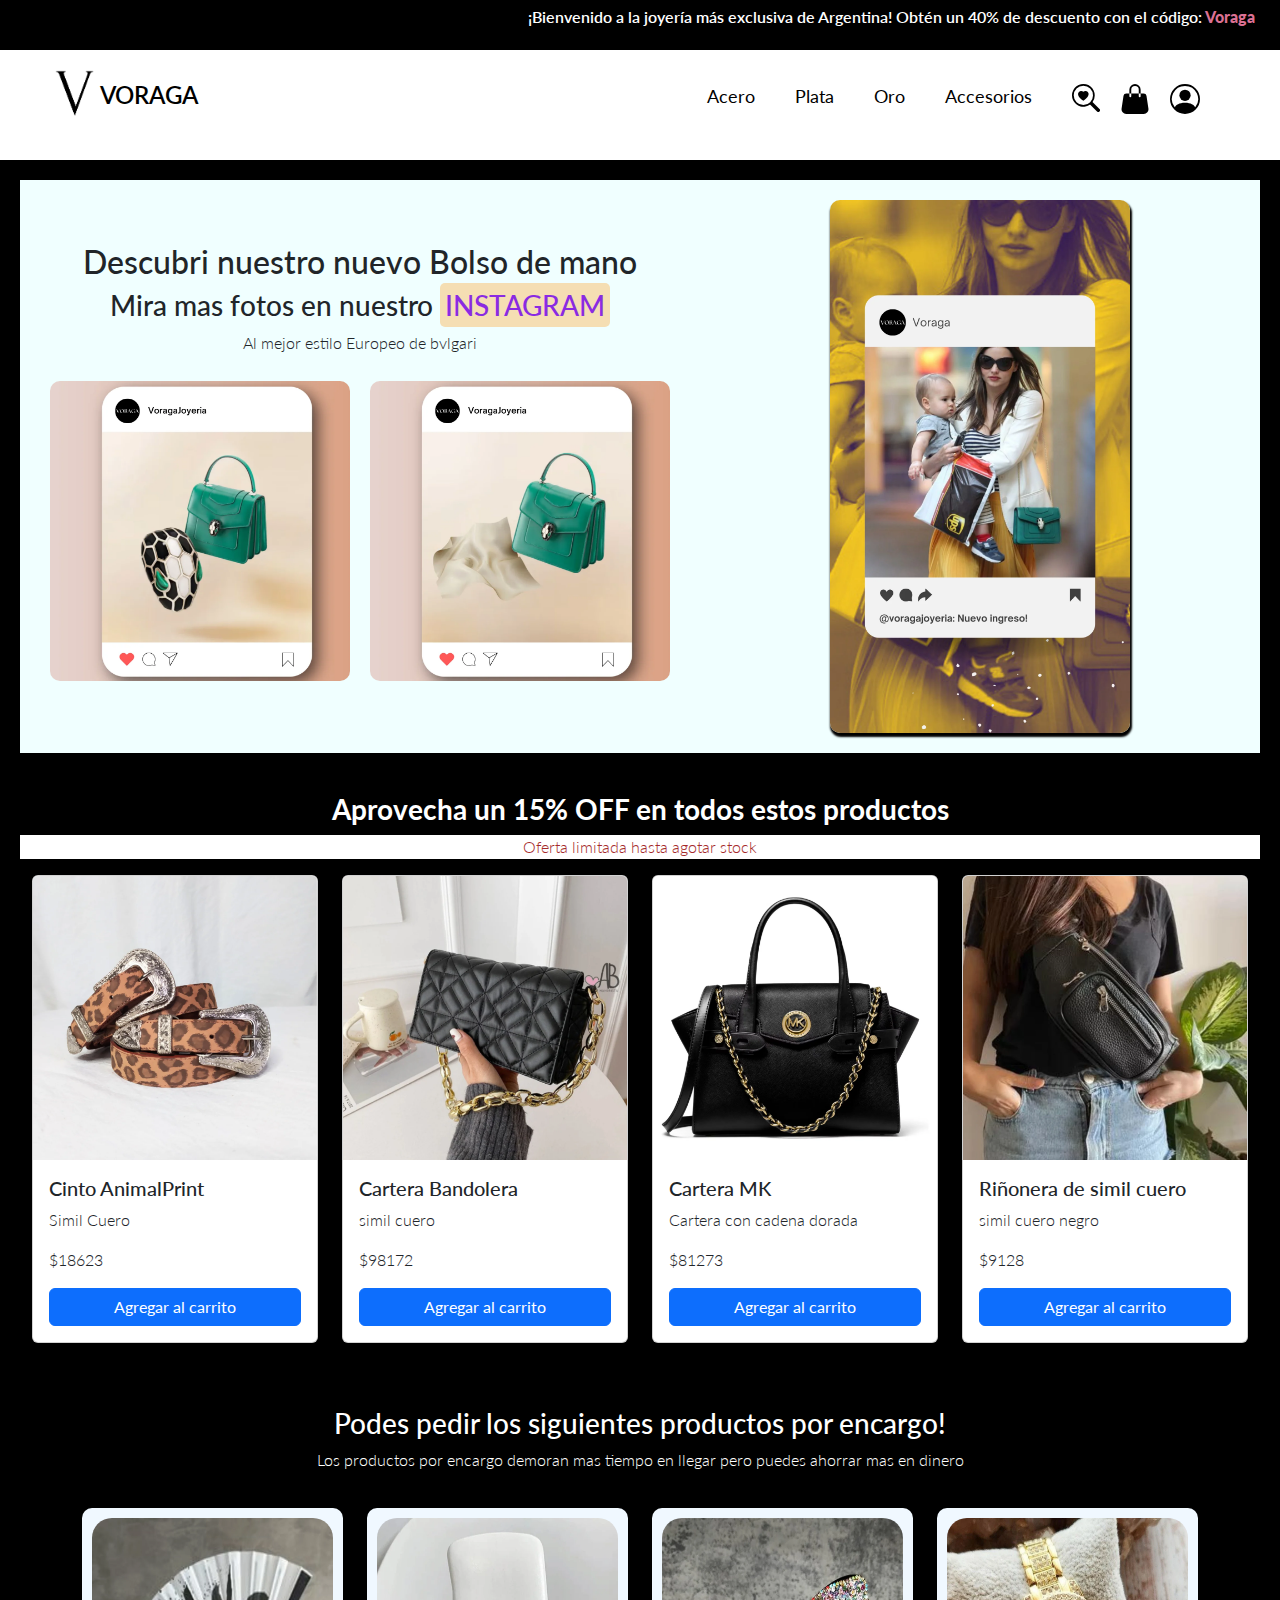
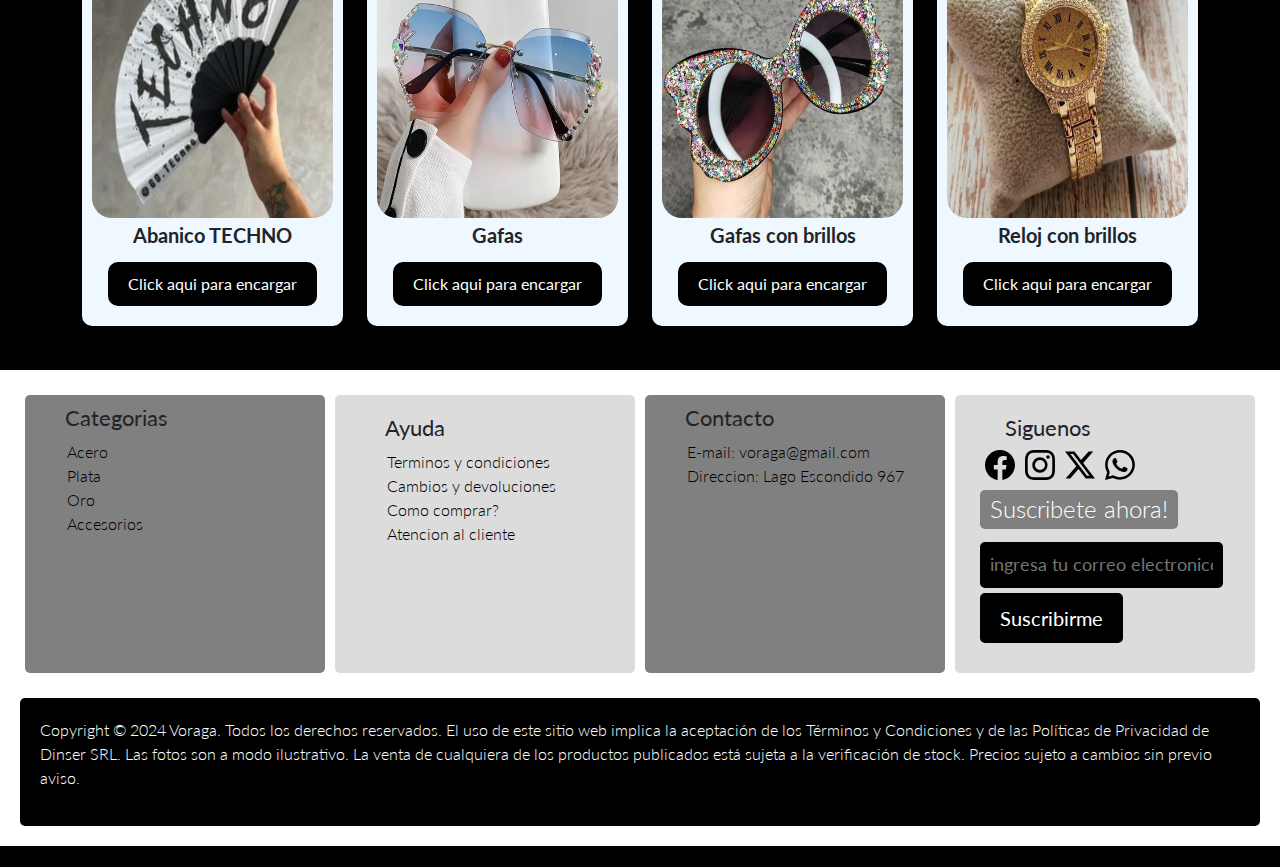
==== pages/accesorios.html @ b2266c33 "primer commit: añadir todos los archivos del proyecto" ====
<!DOCTYPE html>
<html lang="en">
<head>
    <meta charset="UTF-8">
    <meta name="viewport" content="width=device-width, initial-scale=1.0">
    <link rel="shortcut icon" href="../img/logo.webp" type="image/x-icon">
    <title>Voraga</title>
    <!-- CSS BOOTSTRAP -->
    <link href="https://cdn.jsdelivr.net/npm/bootstrap@5.3.3/dist/css/bootstrap.min.css" rel="stylesheet" integrity="sha384-QWTKZyjpPEjISv5WaRU9OFeRpok6YctnYmDr5pNlyT2bRjXh0JMhjY6hW+ALEwIH" crossorigin="anonymous">
    <!-- MI CSS -->
    <link rel="stylesheet" href="../css/styles.css">
</head>
<body class="grid__container">
    <nav class="navbar bg-body-tertiary fixed-top d-md-none">
        <div class="container-fluid">
          <a class="navbar-brand" href="#">Voraga Joyeria</a>
          <button class="navbar-toggler" type="button" data-bs-toggle="offcanvas" data-bs-target="#offcanvasNavbar" aria-controls="offcanvasNavbar" aria-label="Toggle navigation">
            <span class="navbar-toggler-icon"></span>
          </button>
          <div class="offcanvas offcanvas-end" tabindex="-1" id="offcanvasNavbar" aria-labelledby="offcanvasNavbarLabel">
            <div class="offcanvas-header">
              <h5 class="offcanvas-title" id="offcanvasNavbarLabel">Menú</h5>
              <button type="button" class="btn-close" data-bs-dismiss="offcanvas" aria-label="Close"></button>
            </div>
            <div class="offcanvas-body">
              <ul class="navbar-nav justify-content-end flex-grow-1 pe-3">
                <li class="nav-item">
                  <a class="nav-link active" aria-current="page" href="../index.html">Inicio</a>
                </li>
                <li class="nav-item">
                    <a class="nav-link active" aria-current="page" href="../pages/acero.html">Acero</a>
                  </li>
                  <li class="nav-item">
                    <a class="nav-link active" aria-current="page" href="../pages/plata.html">Plata</a>
                  </li>
                  <li class="nav-item">
                    <a class="nav-link active" aria-current="page" href="../pages/enchapadoenoro.html">Oro</a>
                  </li>
                  <li class="nav-item">
                    <a class="nav-link active" aria-current="page" href="../pages/accesorios.html">Accesorios</a>
                  </li>
              <form class="d-flex mt-3" role="search">
                <input class="form-control me-2" type="search" placeholder="Busqueda" aria-label="Search">
                <button class="btn btn-outline-success custom__color-buscar" type="submit">Buscar</button>
              </form>
            </div>
          </div>
        </div>
      </nav>
    <header class="header__grid">
        <section class="header__info">
            <p>¡Bienvenido a la joyería más exclusiva de Argentina! Obtén un 40% de descuento con el código:<span class="codigo__descuento"> Voraga</span></p>
        </section>
        <section class="container__navbar">
            <nav class="navbar__voraga navbar__contenedor">
                <a href="../index.html" class="navbar__logo">
                    <img src="../img/logo.webp" alt="Logo de la pagina">
                    <span>Voraga</span>
                </a>
                <div class="navbar__nav">
                    <ul class="navbar__list">
                        <li class="nav__link">
                            <a href="../pages/acero.html">Acero</a>
                        </li>
                        <li class="nav__link">
                            <a href="../pages/plata.html">Plata</a>
                        </li>
                        <li class="nav__link">
                            <a href="../pages/enchapadoenoro.html">Oro</a>
                        </li>
                        <li class="nav__link">
                            <a href="../pages/accesorios.html">Accesorios</a>
                        </li>
                    </ul>
                    <form action="" class="navbar__search">
                        <a href="#" class="search__icon">
                            <img src="../img/search-heart.svg" alt="lupa de busqueda">
                        </a>
                    </form>
                    <a href="#" class="iconos__nav">
                        <img src="../img/handbag-fill.svg" alt="icono de bolso">
                    </a>
                    <a href="#" class="iconos__nav">
                        <img src="../img/person-circle.svg" alt="icono de usuario">
                    </a>
                </div>
            </nav>
        </section>
    </header>
    <main class="main__accesorios">
        <section class="promo__accesorios">
            <div class="info_promo_accesorios">
                <h2>Descubri nuestro nuevo Bolso de mano</h2>
                <h3>Mira mas fotos en nuestro <a href="https://www.instagram.com/voragajoyeria/">INSTAGRAM</a></h3>
                <p>Al mejor estilo Europeo de bvlgari</p>
                <div class="publi__accesorios">
                    <a href="https://www.instagram.com/voragajoyeria/" target="_blank"><img src="../img/post-accesorios2.webp" alt=""></a>
                    <a href="https://www.instagram.com/voragajoyeria/" target="_blank"><img src="../img/post-accesorios3.webp" alt=""></a>
                </div>
            </div>
            <div class="post__accesorios">
                <a href="https://www.instagram.com/voragajoyeria/" target="_blank"><img src="../img/Post-accesorios1.webp" alt=""></a>
            </div>
        </section>
        <section class="accesorios__oferta">
            <div class="oferta__accesorios">
                <h3>Aprovecha un 15% OFF en todos estos productos</h3>
                <p>Oferta limitada hasta agotar stock</p>
            </div>
            <div class="container-fluid">
                <div class="row align-items-stretch">
                    <div class="col-12 col-sm-6 col-md-4 col-lg-3 mb-3">
                        <div class="card h-100">
                            <img src="../img/cinto-print-accesorios.webp" class="card-img-top" alt="cinto de animal print">
                            <div class="card-body d-flex flex-column justify-content-between">
                                <div>
                                    <h5 class="card-title">Cinto AnimalPrint</h5>
                                    <p class="card-text">Simil Cuero</p>
                                    <p class="card-text">$18623</p>
                                </div>
                                <a href="#" class="btn btn-primary mt-3">Agregar al carrito</a>
                            </div>
                        </div>
                    </div>
                    <div class="col-12 col-sm-6 col-md-4 col-lg-3 mb-3">
                        <div class="card h-100">
                            <img src="../img/cartera-accesorios.webp" class="card-img-top" alt="cartera de cuero negra">
                            <div class="card-body d-flex flex-column justify-content-between">
                                <div>
                                    <h5 class="card-title">Cartera Bandolera</h5>
                                    <p class="card-text">simil cuero</p>
                                    <p class="card-text">$98172</p>
                                </div>
                                <a href="#" class="btn btn-primary mt-3">Agregar al carrito</a>
                            </div>
                        </div>
                    </div>
                    <div class="col-12 col-sm-6 col-md-4 col-lg-3 mb-3">
                        <div class="card h-100">
                            <img src="../img/cartera-cadena-accesorios.webp" class="card-img-top" alt="cartera negra con cadena">
                            <div class="card-body d-flex flex-column justify-content-between">
                                <div>
                                    <h5 class="card-title">Cartera MK</h5>
                                    <p class="card-text">Cartera con cadena dorada</p>
                                    <p class="card-text">$81273</p>
                                </div>
                                <a href="#" class="btn btn-primary mt-3">Agregar al carrito</a>
                            </div>
                        </div>
                    </div>
                    <div class="col-12 col-sm-6 col-md-4 col-lg-3 mb-3">
                        <div class="card h-100">
                            <img src="../img/riñonera-accesorios.webp" class="card-img-top" alt="Riñoera negra">
                            <div class="card-body d-flex flex-column justify-content-between">
                                <div>
                                    <h5 class="card-title">Riñonera de simil cuero</h5>
                                    <p class="card-text">simil cuero negro</p>
                                    <p class="card-text">$9128</p>
                                </div>
                                <a href="#" class="btn btn-primary mt-3">Agregar al carrito</a>
                            </div>
                        </div>
                    </div>
                </div>
            </div>
        </section>
        <section class="encargo">
            <div class="info__encargo">
                <h3>Podes pedir los siguientes productos por encargo!</h3>
                <p>Los productos por encargo demoran mas tiempo en llegar pero puedes ahorrar mas en dinero</p>
            </div>
            <div class="container">
                <div class="row justify-content-center">
                    <div class="col-12 col-sm-6 col-md-4 col-lg-3 mb-4">
                        <div class="img__encargo">
                            <a href="https://www.instagram.com/voragajoyeria/" target="_blank">
                                <img src="../img/abanico-accesorios.webp" alt="abanico de tela">
                            </a>
                            <h5>Abanico TECHNO</h5>
                            <button class="btn__accesorios">Click aqui para encargar</button>
                        </div>
                    </div>
                    <div class="col-12 col-sm-6 col-md-4 col-lg-3 mb-4">
                        <div class="img__encargo">
                            <a href="https://www.instagram.com/voragajoyeria/" target="_blank">
                                <img src="../img/gafas-accesorios.webp" alt="gafas">
                            </a>
                            <h5>Gafas</h5>
                            <button class="btn__accesorios">Click aqui para encargar</button>
                        </div>
                    </div>
                    <div class="col-12 col-sm-6 col-md-4 col-lg-3 mb-4">
                        <div class="img__encargo">
                            <a href="https://www.instagram.com/voragajoyeria/" target="_blank">
                                <img src="../img/gafas-accesorios 2.webp" alt="gafas">
                            </a>
                            <h5>Gafas con brillos</h5>
                            <button class="btn__accesorios">Click aqui para encargar</button>
                        </div>
                    </div>
                    <div class="col-12 col-sm-6 col-md-4 col-lg-3 mb-4">
                        <div class="img__encargo">
                            <a href="https://www.instagram.com/voragajoyeria/" target="_blank">
                                <img src="../img/reloj-accesorios.webp" alt="reloj">
                            </a>
                            <h5>Reloj con brillos</h5>
                            <button class="btn__accesorios">Click aqui para encargar</button>
                        </div>
                    </div>
                </div>
            </div>
        </section>
    </main>
    <footer class="footer__grid-voraga">
        <section class="categorias__footer">
            <h4 class="titulo__footer">Categorias</h4>
            <ul class="listas__footer">
                <li>
                    <a href="">Acero</a>
                </li>
                <li>
                    <a href="">Plata</a>
                </li>
                <li>
                    <a href="">Oro</a>
                </li>
                <li>
                    <a href="">Accesorios</a>
                </li>
            </ul>
        </section>
        <section class="ayuda__footer">
            <h4 class="titulo__footer">Ayuda</h4>
            <ul class="listas__footer">
                <li>
                    <a href="">Terminos y condiciones</a>
                </li>
                <li>
                    <a href="">Cambios y devoluciones</a>
                </li>
                <li>
                    <a href="">Como comprar?</a>
                </li>
                <li>
                    <a href="">Atencion al cliente</a>
                </li>
            </ul>
        </section>
        <section class="contacto__footer">
            <h4 class="titulo__footer">Contacto</h4>
            <ul class="listas__footer">
                <li>
                    <a href="">E-mail: voraga@gmail.com</a>
                </li>
                <li>
                    <a href="">Direccion: Lago Escondido 967</a>
                </li>
            </ul>
        </section>
        <section class="siguenos__footer">
            <h4 class="titulo__footer">Siguenos</h4>
            <div class="social__iconos">
                <a href="">
                    <img src="../img/facebook.svg" alt="logo facebook">
                </a>
                <a href="">
                    <img src="../img/instagram.svg" alt="logo instagram">
                </a>
                <a href="">
                    <img src="../img/twitter-x.svg" alt="logo">
                </a>
                <a href="">
                    <img src="../img/whatsapp.svg" alt="">
                </a>
            </div>
            <div class="suscribir">
                <h4 class="titulo__suscribir">Suscribete ahora!</h4>
                <form action="" class="formulario__suscribir">
                    <input type="email" class="suscribite__input" placeholder="ingresa tu correo electronico">
                    <a type="submit" class="buton__suscribir">Suscribirme</a>
                </form>
            </div>
        </section>
        <section class="copy">
            <p>Copyright © 2024 Voraga. Todos los derechos reservados.
                El uso de este sitio web implica la aceptación de los Términos y Condiciones y de las Políticas de Privacidad de Dinser SRL.
                Las fotos son a modo ilustrativo. La venta de cualquiera de los productos publicados está sujeta a la verificación de stock. Precios sujeto a cambios sin previo aviso.</p>
        </section>
    </footer>
    <!-- Javascript bootstrap -->
    <script src="https://cdn.jsdelivr.net/npm/bootstrap@5.3.3/dist/js/bootstrap.bundle.min.js" integrity="sha384-YvpcrYf0tY3lHB60NNkmXc5s9fDVZLESaAA55NDzOxhy9GkcIdslK1eN7N6jIeHz" crossorigin="anonymous"></script>
</body>
</html>
---- css/styles.css ----
@import url('https://fonts.googleapis.com/css2?family=Lato:ital,wght@0,100;0,300;0,400;0,700;0,900;1,100;1,300;1,400;1,700;1,900&family=Nunito:ital,wght@0,200..1000;1,200..1000&display=swap');

*{
    padding: 0;
    margin: 0;
    box-sizing: border-box;

}

.grid__container{
    display: grid;
    font-family: "Lato", sans-serif;
    font-weight: 300;
    font-style: normal;
    background-color: black;
    grid-template-columns: 1fr;
    grid-template-rows: 0.1fr 0.2fr 0.2fr;
    grid-template-areas: 
    
        "cabeza"
        "cuerpo"
        "pies"
    ;
}


/* HEADER */

.header__grid{
    grid-area: cabeza;
}

.header__info{
    background-color: black;
    text-align: end;
    overflow: hidden;
}

.header__info p{
    color: white;
    font-weight: 600;
    padding: 5px 25px 5px 0;
    animation: moveText 30s linear infinite;
}

@keyframes moveText{
    0%{
        transform: translateX(100%);
    }
    100%{
        transform: translateX(-100%);
    }
}

.codigo__descuento{
    font-weight: 900;
    color: palevioletred;
}

.container__navbar{
    background-color: white;
    display: flex;
    justify-content: center;
    width: 100%;
    padding: 20px;

}

.navbar__voraga{
    display: flex;
    justify-content: space-between;
    align-items: center;
    width: 100%;
    height: 100%;
    margin-right: 60px;

}

.navbar__logo{
    display: flex;
    align-items: center;
    margin-left: 30px;
    margin-bottom: 20px;

}

.navbar__logo img{
    height: 50px;
    width: 50px;
}

.navbar__logo span{
    text-transform: uppercase;
    font-weight: 600;
    font-size: 1.5rem;
    color: black;
}

.navbar__nav{
    display: flex;
   
}





.navbar__nav>*{
    margin-left: 40px;
}

.navbar__list{
    display: flex;
    list-style: none;
}

.nav__link{
    margin-left: 40px;
    font-size: 1.1rem;
    font-weight: 350;
}

.nav__link a{
    color: black;
    font-weight: 400;
    position: relative;
    text-decoration: none;
}

.nav__link a::after {
    content: "";
    position: absolute;
    width: 100%;
    height: 1px;
    bottom: 0;
    left: 0;
    background-color: black;
    opacity: 0;
    transition: opacity 0.3s ease-in-out;
}

.nav__link:hover a::after{
    opacity: 1;

}

.search__icon img{
    height: 28px;
}


.search__icon{
    color: black;
}

.iconos__nav img{
    height: 30px;
    width: 30px;
    margin-left: -20px;
}



a{
    text-decoration: none;
}




/* MAIN INDEX */

.main__grid{
    grid-area: cuerpo;
}

/* FOOTER  */

.footer__grid-voraga{
    grid-area: pies;
    background-color: white;
    display: grid;
    padding: 20px;
    align-items: start;
    grid-template-columns: repeat(4,1fr);
    grid-template-rows: 0.2fr 0.5fr;
    grid-template-areas: 
    
        "categorias ayuda contacto siguenos"
        "copy copy copy copy"
    ;
    
}

.categorias__footer{
    grid-area: categorias;
    background-color: gray;
    border-radius: 5px;
    padding: 10px;
    margin: 5px;
    height: 100%;
    
}

.ayuda__footer{
    grid-area: ayuda;
    background-color: gainsboro;
    padding: 20px;
    border-radius: 5px;
    margin: 5px;
    height: 100%;
}

.contacto__footer{
    grid-area: contacto;
    background-color: gray;
    border-radius: 5px;
    padding: 10px;
    margin: 5px;
    height: 100%;
}


.siguenos__footer{
    grid-area: siguenos;
    background-color: gainsboro;
    padding: 20px;
    border-radius: 5px;
    margin: 5px;
    height: 100%;
}

.copy{
    grid-area: copy;
    padding: 20px;
    margin-top: 30px;
    background-color: black;
    border-radius: 5px;

}
.copy p{
    color: white;
}



.listas__footer{
    list-style: none;
}

.listas__footer a {
    color: black;
}

.titulo__footer{
    margin-left: 30px;
    padding: 0;
    font-weight: 400;
    font-size: 1.4rem;
}

.social__iconos{
    display: flex;

}

.social__iconos a img{
    height: 30px;
    margin-left: 10px;
    margin-bottom: 10px;
}

.suscribir{
    display: flex;
    flex-direction: column;
    align-items: start;
}

.formulario__suscribir{
    display: flex;
    flex-direction: column;
    justify-content: center;
    align-items: start;
}

.titulo__suscribir{
    font-weight: 300;
    background-color: gray;
    color: white;
    padding: 5px 10px;
    margin-left: 5px;
    border-radius: 5px;
}

.suscribite__input{
    border: none;
    font-size: 1.1rem;
    padding: 10px;
    outline: none;
    background-color: black;
    color: wheat;
    border-radius: 5px;
    margin: 5px;

}

.buton__suscribir{
    color: white;
    background-color: black;
    font-weight: 400;
    cursor: pointer;
    font-size: 20px;
    margin-left: 5px;
    padding: 10px 20px;
    border-radius: 5px;
}

.buton__suscribir:hover{
    background-color: gray;
    transition: background-color 0.3s ease-in-out;
}


/* MODIFICACIONES NAV BOOTSTRAP */

.custom__color-buscar{
    color: black !important;
    border-color: black !important;
}


/* INDEX MAIN */

.main__grid{
    display: grid;
    grid-template-columns: 1fr;
    grid-auto-rows: auto;
    grid-template-areas: 
    
    "banner"
    "tarjetas"
    "informacion"
    "bienvenida"
    "imagenfeed"
    ;
}

.contenedor__carrusel{
    grid-area: banner;
    margin-top: 20px;
    padding: 30px;
}

.tarjetas__index{
    grid-area: tarjetas;
    display: flex;
    padding: 20px;
    justify-content: space-around;
    align-items: center;
}

.tarjetas__promo-index{
    display: flex;
    flex-direction: column;
    margin: 20px;
    
}


.img__tarjeta-index img{
    height: 400px;
    width: 400px;
    transition: transform 0.3s ease, box-shadow 0.3s ease;
}

.img__tarjeta-index img:hover{
    transform: scale(1.1);
    box-shadow: 0 0 15px rgba(255, 255, 255, 0.8);
}

.texto__tarjetas-index{
    display: flex;
    flex-direction: column;
    background-color: aliceblue;
    margin-top: 5px;
    padding: 10px 20px;
    text-align: center;
}

.texto__tarjetas-index a{
    color:black;
    font-weight: 600;
}

.texto__tarjetas-index span{
    color: black;
    margin-top: 5px;
}


.informacion__index{
    grid-area: informacion;
    background-color: aliceblue;
    margin-top: 20px;
    padding: 20px;
}

.info__contenedor{
    display: flex;
    flex-direction: row;
    justify-content: space-between;
    padding: 20px;
}

.info__item{
    display: flex;
    flex-direction: row;
    border: 1px solid black;
    padding: 20px;
    border-radius: 5px;
    

}

.info__item img{
    height: 40px;
    margin-right: 20px;
}

.texto__info-index{
    display: flex;
    flex-direction: column;
}

.texto__info-index a{
    color: black;
    font-weight: 400;
}

.bienvenida{
    grid-area: bienvenida;
    background-color: aliceblue;
    display: flex;
    align-items: center;
    padding: 10px 20px;
    margin-top: 20px;
}

.bienvenida h3{
    font-style: italic;
    text-align: center;
}

.bienvenida span{
    text-align: center;
    font-weight: 300;
}


.imagen__feed{
    grid-area: imagenfeed;
    margin: 0;
}

.fondo__instagram{
    
    position: relative;
    height: 60vh;
    background-image: url('../img/colage-feed.webp');
    background-size: cover;
    background-position: center;
    background-repeat: no-repeat;
    display: flex;
    justify-content: center;
    align-items: center;
    text-align: center;

}

.instagram{
    background: black;
    padding: 20px;
    border-radius: 10px;
    color: white;
    box-shadow: 0 4px 8px rgba(0, 0, 0, 0.3);
}

.instagram h3{
    margin: 0;
    font-size: 2em;
}

.instagram p{
    margin: 10px 0;
    font-size: 1.2em;
}

.btn__seguir{
    display: inline-block;
    margin-top: 10px;
    padding: 10px 20px;
    background-color: black;
    color: white;
    text-decoration: none;
    border-radius: 5px;
    transition: background-color 0.3s ease;
}


.btn__seguir:hover{
    background-color: gray;
}
    


/* MAIN ACERO */

.main__grid-acero{
    grid-area: cuerpo;
    display: grid;
    background-color: white;
    grid-template-columns: 1fr;
    grid-auto-rows: auto;
    grid-template-areas:
    "banneracero" 
    "productos"
    
    
    
    ;
}

.banner__acero{
    grid-area: banneracero;
    display: flex;
    justify-content: center;
    align-items: center;
    padding: 20px;
}

.banner__acero img{
    display: block;
    width: 100%;
    height: auto;
}


/* CARDS PRODUCTOS ACERO */

.productos-acero{
    grid-area: productos;
    display: grid;
    
    grid-template-columns: 0.3fr 1.5fr;
    grid-auto-rows: auto;
    padding: 10px;
    grid-template-areas: 
     
    "filtro    anillos-acero"
    "filtro    pulseras-acero"
    "filtro    collares-acero"
    
    ;
}


.cards__anillos-acero{
    grid-area: anillos-acero;
    display: grid;
    grid-template-columns: 1fr 1fr 1fr 1fr ;
    grid-template-rows: 1fr;
}


.cards__pulseras-acero{
    grid-area: pulseras-acero;
    display: grid;
    grid-template-columns: 1fr 1fr 1fr 1fr ;
    grid-template-rows: 1fr;
}

.cards__collares-acero{
    grid-area: collares-acero;
    display: grid;
    grid-template-columns: 1fr 1fr 1fr 1fr ;
    grid-template-rows: 1fr;
}


.container__acero{
    background-color: #fff;
    border: 1px solid #ddd;
    border-radius: 10px;
    height: 400px;
    margin: 5px;
    overflow: hidden;
    box-shadow: 0 4px 8px rgba(0, 0, 0, 0.1);
    text-align: center;
    display: flex;
    flex-direction: column;
    transition: transform 0.3s ease, box-shadow 0.3s ease;
}

.container__acero:hover{
    transform: scale(1.05);
    box-shadow: 0 8px 16px rgba(0, 0, 0, 0.2);
}

.img__producto-acero{
    width: 100%;
    height: 250px;
    transition: transform 0.3s ease, filter 0.3s ease;
}

.img__producto-acero:hover{
    transform: scale(1.1);
    filter: brightness(1.2);
}

.titulo__producto-acero{
    font-size: 1.2em;
    margin: 10px 0 5px;
}

.precio__producto-acero{
    font-size: 1.1em;
    color: black;
    margin: 5px 0;
}

.boton__contenedor-acero{
    padding: 10px; 
    display: flex;
    justify-content: center;
}

.boton__compra{
    background-color: gray;
    color: white;
    border: none;
    border-radius: 5px;
    padding: 10px 20px;
    font-size: 1em;
    display: flex;
    align-items: center;
    justify-content: center;
    cursor: pointer;
    transition: transform 0.3s ease, background-color 0.3s ease;
}

.boton__compra:hover{
    transform: scale(1.1);
    background-color: gray;
}

.icono__bolsa-compra{
    width: 20px;
    height: 20px;
    margin-right: 10px;
    transition: transform 0.3s ease;
}

.boton__compra:hover .icono__bolsa-compra



/* FILTRO */

.filtro__productos{
    grid-area: filtro;
    background-color: white;
    padding: 20px;
    margin: 20px;
    border: 1px solid black;
    border-radius: 10px;

}

.subtitulo__filtro{
    margin-bottom: 20px;
}

.texto__filtro{
    font-size: 20px;
    font-weight: 700;
}

.subtitulo__filtro{
    font-size: 20px;
}

#priceRange {
    width: 100%;
}

#productList .product-item {
    display: flex;
    flex-direction: column;
    align-items: center;
    justify-content: center;
}


/* PLATA */

.main__grid-plata{
    grid-area: cuerpo;
    display: grid;
    grid-template-columns: 1fr;
    grid-template-rows: 0.2fr 0.5fr 0.5fr;
    grid-template-areas: 

    "titulo"
    "tarjetasplata"
    "banner__plata"
    ;
}



.titulo__plata{
    grid-area: titulo;
    padding: 20px;
}

.titulo__plata h3{
    text-align: center;
    color: silver;
    cursor: pointer;
    font-size: 3rem;
    transition: all 0.3s ease-in-out;
}

.titulo__plata h3:hover{
    text-shadow: 0 0 10px silver, 0 0 20px silver, 0 0 30px silver;
    color: white;
}

.titulo__plata p{
    color: silver;
    text-shadow: 0 0 20px rgba(192, 192, 192, 1);
    text-align: center;
    cursor: pointer;
    font-weight: 500;
}

@keyframes changeText {
    0%, 33% { content: "¡Bienvenido a nuestra sección de Plata 925! Disfruta de la mejor calidad en aleación de plata con una variedad única de joyas exclusivas."; }
    34%, 66% { content: "Aprovecha nuestras ofertas de apertura"; }
    67%, 100% { content: "Envios Gratis a todo el País"; }
}

.animated-text::after {
    content: "¡Bienvenido a nuestra sección de Plata 925! Disfruta de la mejor calidad en aleación de plata con una variedad única de joyas exclusivas.";
    animation: changeText 9s infinite;
}



.promo__plata{
    grid-area: tarjetasplata;
    display: flex;
    padding: 20px;
    justify-content: space-around;
    align-items: center;
}

.tarjetas__promo-plata{
    display: flex;
    flex-direction: column;
    margin: 20px;
    
}


.img__tarjeta-plata img{
    height: 400px;
    width: 400px;
    transition: transform 0.3s ease, box-shadow 0.3s ease;
}

.img__tarjeta-plata img:hover{
    transform: scale(1.1);
    box-shadow: 0 0 15px rgba(255, 255, 255, 0.8);
}

.texto__tarjetas-plata{
    display: flex;
    flex-direction: column;
    background-color: aliceblue;
    margin-top: 5px;
    padding: 10px 20px;
    text-align: center;
}

.texto__tarjetas-plata a{
    color:black;
    font-weight: 600;
}

.banner__plata{
    grid-area: banner__plata;
    display: grid;
    grid-template-columns: 1fr 1fr;
    grid-template-rows: 1fr;
    grid-template-areas:
    
        "textobanner carruselplata"
    
    ;
}

.texto__banner{
    grid-area: textobanner;
    padding: 20px;
}

.info__plata{
    margin-top: 40px;
}

.info__plata h3{
    color: silver;
    font-weight: 700;
    
}

.info__plata p{
    color: silver;
    font-weight: 500;
    text-shadow: 0 0 5px rgba(192, 192, 192, 0.5);
}

.carrusel__plata{
    grid-area: carruselplata;
    padding: 20px;
}

.img__banner-plata{
    height: 100;
    width: 100;
}


/* ACESORIOS */

/* ACCESORIOS */

.main__accesorios{
    display: grid;
    grid-template-columns: 1fr;
    grid-auto-rows: 0.3fr 1fr 0.1fr;
    grid-template-areas: 

        "promo_accesorios "
        "accesorios_oferta "
        "encargo"
        
    
  ;
   }

   .promo__accesorios{
    grid-area: promo_accesorios;
    display: grid;
    justify-items: center;
    margin: 20px;
    background-color: azure;
    grid-template-columns: 1fr 1fr;
    grid-template-rows: 0.5fr ;
    grid-template-areas: 

        "info-accesorios post-accesorios"
        ;

   }


   .info_promo_accesorios{
    grid-area: info-accesorios;
    display: flex;
    flex-direction: column;
    justify-content: center;
    align-content: center;
    text-align: center;
    padding: 20px;
    
   }






   .info_promo_accesorios h3 a{
    color: blueviolet;
    background-color: wheat;
    border-radius: 5px;
    padding: 5px;
    
   }


   .publi__accesorios{
    display: flex;
    flex-direction: row;
    justify-content: center;
    align-content: center;
    
   }


   .publi__accesorios img {
    width: 300px;
    height: 300px;
    margin: 10px;
    border-radius: 10px;
    transition: transform 0.3s ease;
   }

   .publi__accesorios img:hover{

    transform: scale(1.1);
   }

   

   .post__accesorios img{
    grid-area: post-accesorios;
    width: 250px;
    width: 300px;
    margin: 20px;
    border-radius: 10px;
    box-shadow: 1px 3px 2px 1px black;
    transition: transform 0.3s ease;
   }

   .post__accesorios img:hover {
    transform: scale(1.1); /* Agranda la imagen al 110% */
  }


  .accesorios__oferta{
    grid-area: accesorios_oferta;
    margin: 20px;

  }
  
  .oferta__accesorios{
    text-align: center;
  }

  .oferta__accesorios p{
    color: brown;
    background-color: white;
  }  

  .oferta__accesorios h3{
    font-weight: bold;
    color: white;
  }


  .encargo {
    grid-area: encargo;
    display: grid;
    padding: 20px;
    grid-template-columns: 1fr;
    grid-template-rows: auto;
    grid-template-areas: 
        "info__encargo"
        "encargo";
}

.info__encargo {
    grid-area: info__encargo;
    text-align: center;
    margin-bottom: 20px;
}

.info__encargo h3,
.info__encargo p {
    color: white;
}

.img__encargo {
    text-align: center;
    background-color: aliceblue;
    border-radius: 10px;
    padding: 10px;
    transition: transform 0.3s ease;
}

.img__encargo h5 {
    margin: 5px;
    font-weight: bold;
}

.img__encargo img {
    height: 300px;
    width: 100%;
    border-radius: 20px;
    transition: transform 0.3s ease;
}

.img__encargo img:hover {
    transform: scale(1.1);
}

.btn__accesorios {
    margin: 10px;
    background-color: black;
    color: white;
    border: none;
    padding: 10px 20px;
    font-size: 16px;
    border-radius: 10px;
    cursor: pointer;
    transition: color 0.3s ease;
}

.btn__accesorios:hover {
    color: yellow;
}



/* ORO */

.main__oro {
    background-color: white;
    display: grid;
    grid-template-columns: 1fr;
    grid-template-rows: auto;
    grid-template-areas:
        "introoro"
        "orodata"
        "destacado";
}

.intro__oro {
    grid-area: introoro;
}

.banner__oro img {
    width: 100%;
    height: auto;
    padding: 20px;
}


.cards__oro{
    padding: 20px;
}


.promo__oro h3 {
    font-weight: bold;
    text-align: center;
}


.promo__oro {
    text-align: center;
    background-color: aliceblue;
    padding: 20px;
}

.oro__data {
    grid-area: orodata;
    padding: 20px;
    margin: 20px;
    display: grid;
    grid-template-columns: 1fr;
    grid-template-areas: 
        "data"
        "carru";
}

@media (min-width: 768px) {
    .oro__data {
        grid-template-columns: 1fr 1fr;
        grid-template-areas: 
            "data carru";
    }
}

.info__oro {
    grid-area: data;
    display: flex;
    flex-direction: column;
    margin: 10px;
    padding: 10px;
}

.info__oro h3 {
    background-color: antiquewhite;
    border-radius: 5px;
    font-size: 25px;
}

.oro__carru {
    grid-area: carru;
}

.carousel-item img {
    width: 100%;
    height: auto;
}

.destacados__oro {
    grid-area: destacado;
}

.container__promo__oro .row__oro .col {
    margin-bottom: 15px;
}





/* medyaquerys */

@media (max-width: 992px){

    
    .footer__grid-voraga{
        grid-area: pies;
        background-color: white;
        display: grid;
        padding: 20px;
        align-items: start;
        grid-template-columns: 1fr 1fr;
        grid-template-rows: 1fr 1fr 1fr;
        grid-template-areas: 
        
            "categorias ayuda"
            "contacto siguenos"
            "copy copy"
        ;
        
    }


    .contacto__footer{
        grid-area: contacto;
        margin-top: 10px;
    }
    
    
    .siguenos__footer{
        grid-area: siguenos;
        margin-top: 10px;
    }


    .cards__anillos-acero{
        grid-area: anillos-acero;
        display: grid;
        grid-template-columns: 1fr 1fr  ;
        grid-template-rows: 1fr;
    }
    
    
    .cards__pulseras-acero{
        grid-area: pulseras-acero;
        display: grid;
        grid-template-columns: 1fr 1fr ;
        grid-template-rows: 1fr;
    }
    
    .cards__collares-acero{
        grid-area: collares-acero;
        display: grid;
        grid-template-columns: 1fr 1fr  ;
        grid-template-rows: 1fr;
    }
    
    
    
}

@media (max-width: 768px){

    .header__grid{
        display: none;
    }

    .contenedor__carrusel{
        padding: 20px;
    }


    .tarjetas__index{
        grid-area: tarjetas;
        display: flex;
        flex-direction: column;
        padding: 10px;
        justify-content: space-around;
        align-items: center;
    }

    .img__tarjeta-index img{
        height: 700px;
        width: 700px;
       
    }


    .info__contenedor{
        display: flex;
        flex-direction: column;
        justify-content: center;
        align-content: center;
        margin: 20px;
        padding: 20px;
    }

    .info__item{
        align-items: center;
        justify-content: center;
        text-align: center;
        margin: 10px;
    }

    .footer__grid-voraga{
        grid-area: pies;
        background-color: white;
        display: grid;
        padding: 20px;
        align-items: center;
        justify-content: center;
        grid-template-columns: 1fr ;
        grid-template-rows: repeat(5,0.5fr);
        grid-template-areas: 
        
            "categorias"
            "ayuda"
            "contacto"
            "siguenos"
            "copy"
        ;


        /* IMAGEN FEED */


        
        
        
    }

    .categorias__footer{
        grid-area: categorias;
        display: flex;
        flex-direction: column;
        align-items: center;
        margin-top: 5px;
    }
       

    .ayuda__footer{
        grid-area: ayuda;
        display: flex;
        flex-direction: column;
        align-items: center;
        margin-top: 15px;
    }

    .contacto__footer{
        grid-area: contacto;
        display: flex;
        flex-direction: column;
        align-items: center;
        margin-top: 30px;
    }

    .siguenos__footer{
        grid-area: siguenos;
        display: flex;
        flex-direction: column;
        align-items: center;
        margin-top: 40px;
    }



    .main__grid-acero{
        margin-top: 20px;
    }

    .filtro__productos{
        display: none;
    }


    .productos-acero{
        grid-area: productos;
        display: grid;
        gap: 10px;
        grid-template-columns: 1fr;
        grid-auto-rows: auto;
        padding: 10px;
        grid-template-areas: 
         
        "anillos-acero"
        "pulseras-acero"
        "collares-acero"
        
        ;
    }
    
    
    .cards__anillos-acero{
        grid-area: anillos-acero;
        display: grid;
        grid-template-columns: 1fr 1fr ;
        grid-template-rows: 1fr;
    }
    
    
    .cards__pulseras-acero{
        grid-area: pulseras-acero;
        display: grid;
        grid-template-columns: 1fr 1fr ;
        grid-template-rows: 1fr;
    }
    
    .cards__collares-acero{
        grid-area: collares-acero;
        display: grid;
        grid-template-columns: 1fr 1fr ;
        grid-template-rows: 1fr;
    }
     

    /* PLATA */

    .promo__plata{
        grid-area: tarjetasplata;
        display: flex;
        flex-direction: column;
        padding: 10px;
        justify-content: space-around;
        align-items: center;
    }
    
    .tarjetas__promo-plata{
        display: flex;
        flex-direction: column;
        margin: 20px;
        
    }
    
    
    .img__tarjeta-plata img{
        height: 700px;
        width: 700px;

    }

    .banner__plata{
        grid-area: banner__plata;
        display: grid;
        grid-template-columns: 1fr;
        grid-template-rows: 0.5fr 0.2fr;
        grid-template-areas:
        
            "textobanner"
            "carruselplata"
        
        ;
    }


    /* ACCESORIOS */

    /* ACCESORIOS */

    .promo__accesorios{
        grid-area: promo_accesorios;
        display: grid;
        justify-items: center;
        margin: 20px;
        background-color: azure;
        grid-template-columns: 1fr ;
        grid-template-rows: 0.5fr;
        grid-template-areas: 
    
            "info-accesorios"
            
            ;
    
       }

       .post__accesorios{
        display: none;
       }

       .promo__accesorios{
        margin-top: 50px;
       }


    

}


@media (max-width: 576px){

    .cards__anillos-acero{
        grid-area: anillos-acero;
        display: grid;
        grid-template-columns: 1fr  ;
        grid-template-rows: 1fr;
    }
    
    
    .cards__pulseras-acero{
        grid-area: pulseras-acero;
        display: grid;
        grid-template-columns: 1fr  ;
        grid-template-rows: 1fr;
    }
    
    .cards__collares-acero{
        grid-area: collares-acero;
        display: grid;
        grid-template-columns: 1fr  ;
        grid-template-rows: 1fr;
    }
     
    
    .img__producto-acero{
        width: 100%;
        height: 250px;
        
    }

    /* ACCESORIOS */

    .publi__accesorios{
        display: flex;
        flex-direction: column;
        justify-content: center;
        align-content: center;
        
       }

    .row__productos-accesorios{
        display: flex;
        justify-content: center;
        align-items: center;
    }

}
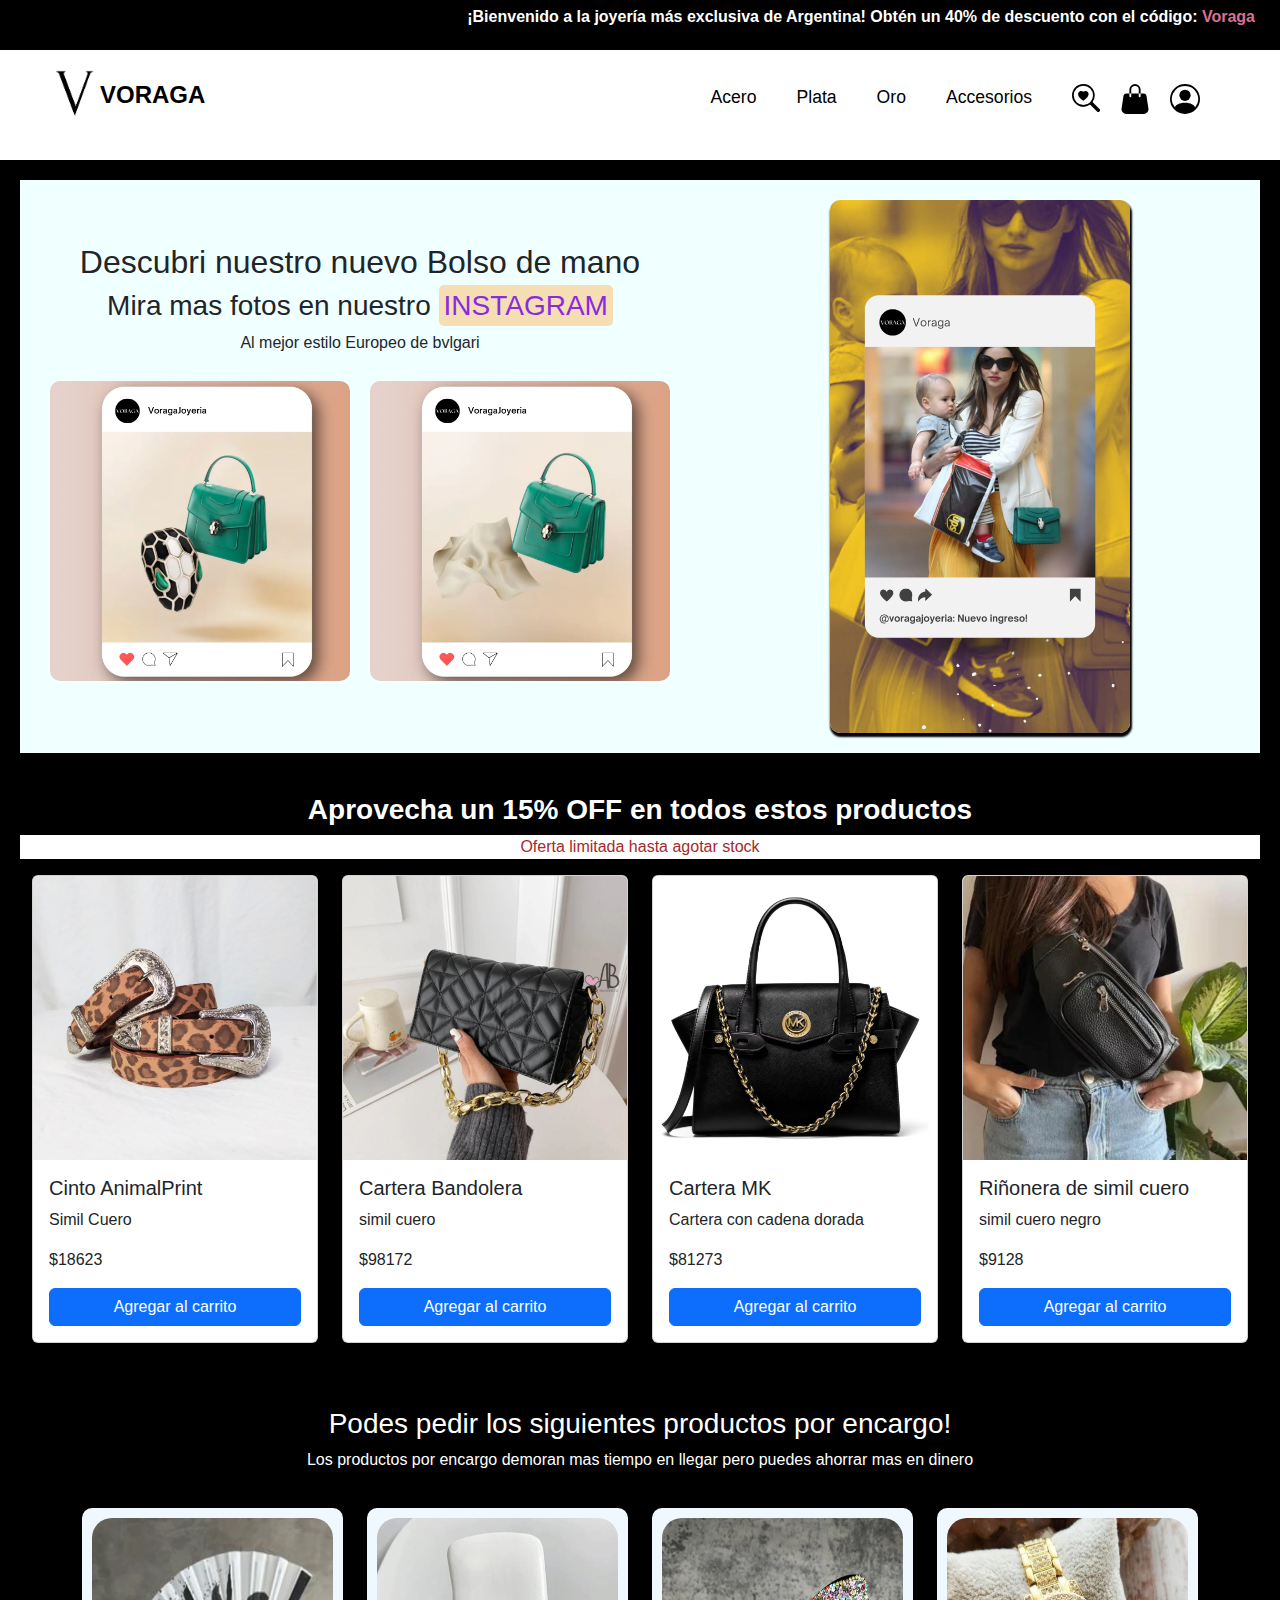
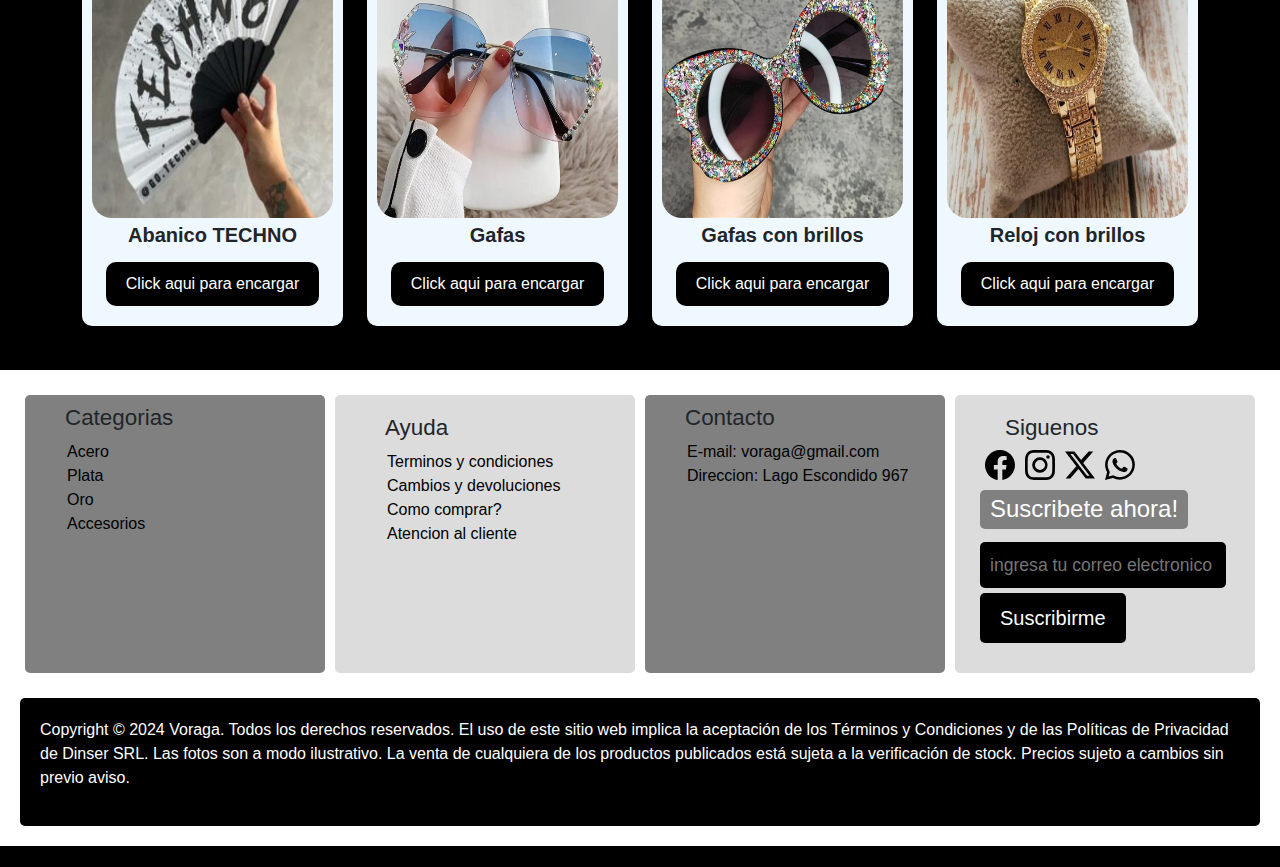
==== commit 86cf6eae: "Sass y SEO" ====
--- a/pages/accesorios.html
+++ b/pages/accesorios.html
@@ -3,12 +3,22 @@
 <head>
     <meta charset="UTF-8">
     <meta name="viewport" content="width=device-width, initial-scale=1.0">
+    <meta name="description" content="Joyeria minimalista de oro acero y plata">
+    <meta name="keywords" content="joyeria, oro, plata, anillos, acero, pulseras, dijes, joyas, aros, aritos">
+    <meta name="author" content="Manuel Yañez">
+
+    <!-- META ETIQUETAS REDES SOCIALES -->
+    <meta property="og:title" content="Voraga joyeria">
+    <meta property="og:description" content="Joyeria minimalista de oro plata y acero">
+    <meta property="og:image" content="">
+    <!-- favicon -->
     <link rel="shortcut icon" href="../img/logo.webp" type="image/x-icon">
-    <title>Voraga</title>
+    
+    <title>VORAGA - Accesorios</title>
     <!-- CSS BOOTSTRAP -->
     <link href="https://cdn.jsdelivr.net/npm/bootstrap@5.3.3/dist/css/bootstrap.min.css" rel="stylesheet" integrity="sha384-QWTKZyjpPEjISv5WaRU9OFeRpok6YctnYmDr5pNlyT2bRjXh0JMhjY6hW+ALEwIH" crossorigin="anonymous">
     <!-- MI CSS -->
-    <link rel="stylesheet" href="../css/styles.css">
+    <link rel="stylesheet" href="../css/estilos.css">
 </head>
 <body class="grid__container">
     <nav class="navbar bg-body-tertiary fixed-top d-md-none">
--- a/css/estilos.css
+++ b/css/estilos.css
@@ -0,0 +1,1021 @@
+@charset "UTF-8";
+* {
+  padding: 0;
+  margin: 0;
+  box-sizing: border-box;
+}
+
+.header__grid {
+  grid-area: cabeza;
+  max-width: 100%;
+  width: 100%;
+}
+@media screen and (max-width: 768px) {
+  .header__grid {
+    display: none;
+  }
+}
+.header__grid .header__info {
+  background-color: black;
+  text-align: end;
+  overflow: hidden;
+}
+.header__grid .header__info p {
+  color: white;
+  font-weight: 600;
+  padding: 5px 25px 5px 0;
+  animation: moveText 30s linear infinite;
+}
+@keyframes moveText {
+  0% {
+    transform: translateX(100%);
+  }
+  100% {
+    transform: translateX(-100%);
+  }
+}
+.header__grid .header__info p span {
+  font-weight: 900;
+  color: palevioletred;
+}
+.header__grid .container__navbar {
+  background-color: white;
+  display: flex;
+  justify-content: center;
+  width: 100%;
+  padding: 20px;
+}
+.header__grid .container__navbar .navbar__voraga {
+  display: flex;
+  justify-content: space-between;
+  align-items: center;
+  width: 100%;
+  height: 100%;
+  margin-right: 60px;
+}
+.header__grid .container__navbar .navbar__voraga .navbar__logo {
+  display: flex;
+  align-items: center;
+  margin-left: 30px;
+  margin-bottom: 20px;
+}
+.header__grid .container__navbar .navbar__voraga .navbar__logo img {
+  height: 50px;
+  width: 50px;
+}
+.header__grid .container__navbar .navbar__voraga .navbar__logo span {
+  text-transform: uppercase;
+  font-weight: 600;
+  font-size: 1.5rem;
+  color: black;
+}
+.header__grid .container__navbar .navbar__voraga .navbar__nav {
+  display: flex;
+}
+.header__grid .container__navbar .navbar__voraga .navbar__nav > * {
+  margin-left: 40px;
+}
+.header__grid .container__navbar .navbar__voraga .navbar__nav .navbar__list {
+  display: flex;
+  list-style: none;
+}
+.header__grid .container__navbar .navbar__voraga .navbar__nav .navbar__list .nav__link {
+  margin-left: 40px;
+  font-size: 1.1rem;
+  font-weight: 350;
+}
+.header__grid .container__navbar .navbar__voraga .navbar__nav .navbar__list .nav__link a {
+  color: black;
+  font-weight: 400;
+  position: relative;
+  text-decoration: none;
+}
+.header__grid .container__navbar .navbar__voraga .navbar__nav .navbar__list .nav__link a::after {
+  content: "";
+  position: absolute;
+  width: 100%;
+  height: 1px;
+  bottom: 0;
+  left: 0;
+  background-color: black;
+  opacity: 0;
+  transition: opacity 0.3s ease-in-out;
+}
+.header__grid .container__navbar .navbar__voraga .navbar__nav .navbar__list .nav__link:hover a::after {
+  opacity: 1;
+}
+.header__grid .container__navbar .navbar__voraga .navbar__nav .navbar__search .search__icon {
+  color: black;
+}
+.header__grid .container__navbar .navbar__voraga .navbar__nav .navbar__search .search__icon img {
+  height: 28px;
+}
+.header__grid .container__navbar .navbar__voraga .navbar__nav .iconos__nav img {
+  height: 30px;
+  width: 30px;
+  margin-left: -20px;
+}
+
+.footer__grid-voraga {
+  grid-area: pies;
+  background-color: white;
+  display: grid;
+  padding: 20px;
+  align-items: start;
+  grid-template-columns: repeat(4, 1fr);
+  grid-template-rows: 0.2fr 0.5fr;
+  grid-template-areas: "categorias ayuda contacto siguenos" "copy copy copy copy";
+}
+@media screen and (max-width: 992px) {
+  .footer__grid-voraga {
+    grid-template-columns: 1fr 1fr;
+    grid-template-rows: 1fr 1fr 1fr;
+    grid-template-areas: "categorias ayuda" "contacto siguenos" "copy copy";
+  }
+}
+@media screen and (max-width: 768px) {
+  .footer__grid-voraga {
+    align-items: center;
+    justify-content: center;
+    grid-template-columns: 1fr;
+    grid-template-rows: repeat(5, 0.5fr);
+    grid-template-areas: "categorias" "ayuda" "contacto" "siguenos" "copy";
+  }
+}
+.footer__grid-voraga .categorias__footer {
+  grid-area: categorias;
+  background-color: gray;
+  border-radius: 5px;
+  padding: 10px;
+  margin: 5px;
+  height: 100%;
+}
+@media screen and (max-width: 768px) {
+  .footer__grid-voraga .categorias__footer {
+    display: flex;
+    flex-direction: column;
+    align-items: center;
+    margin-top: 5px;
+  }
+}
+.footer__grid-voraga .ayuda__footer {
+  grid-area: ayuda;
+  background-color: gainsboro;
+  padding: 20px;
+  border-radius: 5px;
+  margin: 5px;
+  height: 100%;
+}
+@media screen and (max-width: 768px) {
+  .footer__grid-voraga .ayuda__footer {
+    display: flex;
+    flex-direction: column;
+    align-items: center;
+    margin-top: 15px;
+  }
+}
+.footer__grid-voraga .contacto__footer {
+  grid-area: contacto;
+  background-color: gray;
+  border-radius: 5px;
+  padding: 10px;
+  margin: 5px;
+  height: 100%;
+}
+@media screen and (max-width: 992px) {
+  .footer__grid-voraga .contacto__footer {
+    margin-top: 10px;
+  }
+}
+@media screen and (max-width: 768px) {
+  .footer__grid-voraga .contacto__footer {
+    display: flex;
+    flex-direction: column;
+    align-items: center;
+    margin-top: 30px;
+  }
+}
+.footer__grid-voraga .siguenos__footer {
+  grid-area: siguenos;
+  background-color: gainsboro;
+  padding: 20px;
+  border-radius: 5px;
+  margin: 5px;
+  height: 100%;
+}
+@media screen and (max-width: 992px) {
+  .footer__grid-voraga .siguenos__footer {
+    margin-top: 10px;
+  }
+}
+@media screen and (max-width: 768px) {
+  .footer__grid-voraga .siguenos__footer {
+    display: flex;
+    flex-direction: column;
+    align-items: center;
+    margin-top: 40px;
+  }
+}
+.footer__grid-voraga .siguenos__footer .social__iconos {
+  display: flex;
+}
+.footer__grid-voraga .siguenos__footer .social__iconos a img {
+  height: 30px;
+  margin-left: 10px;
+  margin-bottom: 10px;
+}
+.footer__grid-voraga .siguenos__footer .suscribir {
+  display: flex;
+  flex-direction: column;
+  align-items: start;
+}
+.footer__grid-voraga .siguenos__footer .suscribir .titulo__suscribir {
+  font-weight: 300;
+  background-color: gray;
+  color: white;
+  padding: 5px 10px;
+  margin-left: 5px;
+  border-radius: 5px;
+}
+.footer__grid-voraga .siguenos__footer .suscribir .formulario__suscribir {
+  display: flex;
+  flex-direction: column;
+  justify-content: center;
+  align-items: start;
+}
+.footer__grid-voraga .siguenos__footer .suscribir .formulario__suscribir .suscribite__input {
+  border: none;
+  font-size: 1.1rem;
+  padding: 10px;
+  outline: none;
+  background-color: black;
+  color: wheat;
+  border-radius: 5px;
+  margin: 5px;
+}
+.footer__grid-voraga .siguenos__footer .suscribir .formulario__suscribir .buton__suscribir {
+  color: white;
+  background-color: black;
+  font-weight: 400;
+  cursor: pointer;
+  font-size: 20px;
+  margin-left: 5px;
+  padding: 10px 20px;
+  border-radius: 5px;
+}
+.footer__grid-voraga .siguenos__footer .suscribir .formulario__suscribir .buton__suscribir:hover {
+  background-color: gray;
+  transition: background-color 0.3s ease-in-out;
+}
+.footer__grid-voraga .copy {
+  grid-area: copy;
+  padding: 20px;
+  margin-top: 30px;
+  background-color: black;
+  border-radius: 5px;
+}
+.footer__grid-voraga .copy p {
+  color: white;
+}
+.footer__grid-voraga .listas__footer {
+  list-style: none;
+}
+.footer__grid-voraga .listas__footer a {
+  color: black;
+}
+.footer__grid-voraga .titulo__footer {
+  margin-left: 30px;
+  padding: 0;
+  font-weight: 400;
+  font-size: 1.4rem;
+}
+
+.custom__color-buscar {
+  color: black !important;
+  border-color: black !important;
+}
+
+.grid__container {
+  display: grid;
+  font-family: "Lato", sans-serif;
+  font-weight: 300;
+  font-style: normal;
+  background-color: black;
+  grid-template-columns: 1fr;
+  grid-template-rows: 0.1fr 0.2fr 0.2fr;
+  grid-template-areas: "cabeza" "cuerpo" "pies";
+}
+
+a {
+  text-decoration: none;
+}
+
+.main__grid {
+  grid-area: cuerpo;
+  display: grid;
+  grid-template-columns: 1fr;
+  grid-auto-rows: auto;
+  grid-template-areas: "banner" "tarjetas" "informacion" "bienvenida" "imagenfeed";
+}
+.main__grid .contenedor__carrusel {
+  grid-area: banner;
+  margin-top: 20px;
+  padding: 30px;
+}
+@media screen and (max-width: 768px) {
+  .main__grid .contenedor__carrusel {
+    padding: 20px;
+  }
+}
+.main__grid .tarjetas__index {
+  grid-area: tarjetas;
+  display: flex;
+  padding: 20px;
+  justify-content: space-around;
+  align-items: center;
+}
+@media screen and (max-width: 768px) {
+  .main__grid .tarjetas__index {
+    flex-direction: column;
+    padding: 10px;
+    justify-content: space-around;
+    align-items: center;
+  }
+}
+.main__grid .tarjetas__index .tarjetas__promo-index {
+  display: flex;
+  flex-direction: column;
+  margin: 20px;
+}
+.main__grid .tarjetas__index .tarjetas__promo-index img {
+  height: 400px;
+  width: 400px;
+  transition: transform 0.3s ease, box-shadow 0.3s ease;
+}
+@media screen and (max-width: 768px) {
+  .main__grid .tarjetas__index .tarjetas__promo-index img {
+    max-width: 100%;
+    height: auto;
+  }
+}
+.main__grid .tarjetas__index .tarjetas__promo-index img:hover {
+  transform: scale(1.1);
+  box-shadow: 0 0 15px rgba(255, 255, 255, 0.8);
+}
+.main__grid .tarjetas__index .tarjetas__promo-index .texto__tarjetas-index {
+  display: flex;
+  flex-direction: column;
+  background-color: aliceblue;
+  margin-top: 5px;
+  padding: 10px 20px;
+  text-align: center;
+}
+.main__grid .tarjetas__index .tarjetas__promo-index .texto__tarjetas-index a {
+  color: black;
+  font-weight: 600;
+}
+.main__grid .tarjetas__index .tarjetas__promo-index .texto__tarjetas-index span {
+  color: black;
+  margin-top: 5px;
+}
+.main__grid .informacion__index {
+  grid-area: informacion;
+  background-color: aliceblue;
+  margin-top: 20px;
+  padding: 20px;
+}
+.main__grid .informacion__index .info__contenedor {
+  display: flex;
+  flex-direction: row;
+  justify-content: space-between;
+  padding: 20px;
+}
+@media screen and (max-width: 768px) {
+  .main__grid .informacion__index .info__contenedor {
+    flex-direction: column;
+    justify-content: center;
+    align-content: center;
+    margin: 20px;
+    padding: 20px;
+  }
+}
+.main__grid .informacion__index .info__contenedor .info__item {
+  display: flex;
+  flex-direction: row;
+  border: 1px solid black;
+  padding: 20px;
+  border-radius: 5px;
+}
+@media screen and (max-width: 768px) {
+  .main__grid .informacion__index .info__contenedor .info__item {
+    align-items: center;
+    justify-content: center;
+    text-align: center;
+    margin: 10px;
+  }
+}
+.main__grid .informacion__index .info__contenedor .info__item img {
+  height: 40px;
+  margin-right: 20px;
+}
+.main__grid .informacion__index .info__contenedor .info__item .texto__info-index {
+  display: flex;
+  flex-direction: column;
+}
+.main__grid .informacion__index .info__contenedor .info__item .texto__info-index a {
+  color: black;
+  font-weight: 400;
+}
+.main__grid .bienvenida {
+  grid-area: bienvenida;
+  background-color: aliceblue;
+  display: flex;
+  align-items: center;
+  padding: 10px 20px;
+  margin-top: 20px;
+}
+.main__grid .bienvenida h3 {
+  font-style: italic;
+  text-align: center;
+}
+.main__grid .bienvenida span {
+  text-align: center;
+  font-weight: 300;
+}
+.main__grid .imagen__feed {
+  grid-area: imagenfeed;
+  margin: 0;
+}
+.main__grid .imagen__feed .fondo__instagram {
+  position: relative;
+  height: 60vh;
+  background-image: url("../img/colage-feed.webp");
+  background-size: cover;
+  background-position: center;
+  background-repeat: no-repeat;
+  display: flex;
+  justify-content: center;
+  align-items: center;
+  text-align: center;
+}
+.main__grid .imagen__feed .fondo__instagram .instagram {
+  background: black;
+  padding: 20px;
+  border-radius: 10px;
+  color: white;
+  box-shadow: 0 4px 8px rgba(0, 0, 0, 0.3);
+}
+.main__grid .imagen__feed .fondo__instagram .instagram h3 {
+  margin: 0;
+  font-size: 2em;
+}
+.main__grid .imagen__feed .fondo__instagram .instagram p {
+  margin: 10px 0;
+  font-size: 1.2em;
+}
+.main__grid .imagen__feed .fondo__instagram .instagram .btn__seguir {
+  display: inline-block;
+  margin-top: 10px;
+  padding: 10px 20px;
+  background-color: black;
+  color: white;
+  text-decoration: none;
+  border-radius: 5px;
+  transition: background-color 0.3s ease;
+}
+.main__grid .imagen__feed .fondo__instagram .instagram .btn__seguir:hover {
+  background-color: gray;
+}
+
+.main__grid-plata {
+  grid-area: cuerpo;
+  background-color: black;
+  display: grid;
+  grid-template-columns: 1fr;
+  grid-template-rows: 0.2fr 0.5fr 0.5fr;
+  grid-template-areas: "titulo" "tarjetasplata" "banner__plata";
+}
+@media screen and (max-width: 768px) {
+  .main__grid-plata {
+    margin-top: 50px;
+  }
+}
+.main__grid-plata .titulo__plata {
+  grid-area: titulo;
+  padding: 20px;
+}
+.main__grid-plata .titulo__plata h3 {
+  text-align: center;
+  color: silver;
+  cursor: pointer;
+  font-size: 3rem;
+  transition: all 0.3s ease-in-out;
+}
+.main__grid-plata .titulo__plata h3:hover {
+  text-shadow: 0 0 10px silver, 0 0 20px silver, 0 0 30px silver;
+  color: white;
+}
+.main__grid-plata .titulo__plata p {
+  color: silver;
+  text-shadow: 0 0 20px rgb(192, 192, 192);
+  text-align: center;
+  cursor: pointer;
+  font-weight: 500;
+}
+@keyframes changeText {
+  0%, 33% {
+    content: "¡Bienvenido a nuestra sección de Plata 925! Disfruta de la mejor calidad en aleación de plata con una variedad única de joyas exclusivas.";
+  }
+  34%, 66% {
+    content: "Aprovecha nuestras ofertas de apertura";
+  }
+  67%, 100% {
+    content: "Envios Gratis a todo el País";
+  }
+}
+.main__grid-plata .titulo__plata .animated-text::after {
+  content: "¡Bienvenido a nuestra sección de Plata 925! Disfruta de la mejor calidad en aleación de plata con una variedad única de joyas exclusivas.";
+  animation: changeText 9s infinite;
+}
+.main__grid-plata .promo__plata {
+  grid-area: tarjetasplata;
+  display: flex;
+  padding: 20px;
+  justify-content: space-around;
+  align-items: center;
+}
+@media screen and (max-width: 768px) {
+  .main__grid-plata .promo__plata {
+    flex-direction: column;
+    padding: 10px;
+    justify-content: space-around;
+    align-items: center;
+  }
+}
+.main__grid-plata .promo__plata .tarjetas__promo-plata {
+  display: flex;
+  flex-direction: column;
+  margin: 20px;
+}
+.main__grid-plata .promo__plata .tarjetas__promo-plata .img__tarjeta-plata img {
+  max-width: 100%;
+  height: auto;
+  transition: transform 0.3s ease, box-shadow 0.3s ease;
+}
+.main__grid-plata .promo__plata .tarjetas__promo-plata .img__tarjeta-plata img:hover {
+  transform: scale(1.1);
+  box-shadow: 0 0 15px rgba(255, 255, 255, 0.8);
+}
+.main__grid-plata .promo__plata .tarjetas__promo-plata .texto__tarjetas-plata {
+  display: flex;
+  flex-direction: column;
+  background-color: aliceblue;
+  margin-top: 5px;
+  padding: 10px 20px;
+  text-align: center;
+}
+.main__grid-plata .promo__plata .tarjetas__promo-plata .texto__tarjetas-plata a {
+  color: black;
+  font-weight: 600;
+}
+.main__grid-plata .banner__plata {
+  grid-area: banner__plata;
+  display: grid;
+  grid-template-columns: 1fr 1fr;
+  grid-template-rows: 1fr;
+  grid-template-areas: "textobanner carruselplata";
+}
+@media screen and (max-width: 768px) {
+  .main__grid-plata .banner__plata {
+    grid-template-columns: 1fr;
+    grid-template-rows: 0.5fr 0.2fr;
+    grid-template-areas: "textobanner" "carruselplata";
+  }
+}
+.main__grid-plata .banner__plata .texto__banner {
+  grid-area: textobanner;
+  padding: 20px;
+}
+.main__grid-plata .banner__plata .texto__banner .info__plata {
+  margin-top: 40px;
+}
+.main__grid-plata .banner__plata .texto__banner .info__plata h3 {
+  color: silver;
+  font-weight: 700;
+}
+.main__grid-plata .banner__plata .texto__banner .info__plata p {
+  color: silver;
+  font-weight: 500;
+  text-shadow: 0 0 5px rgba(192, 192, 192, 0.5);
+}
+.main__grid-plata .banner__plata .carrusel__plata {
+  grid-area: carruselplata;
+  padding: 20px;
+}
+.main__grid-plata .banner__plata .carrusel__plata .img__banner-plata {
+  height: 100;
+  width: 100;
+}
+
+.main__grid-acero {
+  grid-area: cuerpo;
+  display: grid;
+  background-color: white;
+  grid-template-columns: 1fr;
+  grid-auto-rows: auto;
+  grid-template-areas: "banneracero" "productos";
+}
+@media screen and (max-width: 768px) {
+  .main__grid-acero {
+    margin-top: 20px;
+  }
+}
+@media screen and (max-width: 768px) {
+  .main__grid-acero .filtro__productos {
+    display: none;
+  }
+}
+.main__grid-acero .banner__acero {
+  grid-area: banneracero;
+  display: flex;
+  justify-content: center;
+  align-items: center;
+  padding: 20px;
+}
+.main__grid-acero .banner__acero img {
+  display: block;
+  width: 100%;
+  height: auto;
+}
+.main__grid-acero .productos-acero {
+  grid-area: productos;
+  display: grid;
+  grid-template-columns: 0.3fr 1.5fr;
+  grid-auto-rows: auto;
+  padding: 10px;
+  grid-template-areas: "filtro    anillos-acero" "filtro    pulseras-acero" "filtro    collares-acero";
+}
+@media screen and (max-width: 768px) {
+  .main__grid-acero .productos-acero {
+    gap: 10px;
+    grid-template-columns: 1fr;
+    grid-auto-rows: auto;
+    padding: 10px;
+    grid-template-areas: "anillos-acero" "pulseras-acero" "collares-acero";
+  }
+}
+.main__grid-acero .productos-acero .cards__anillos-acero {
+  grid-area: anillos-acero;
+  display: grid;
+  grid-template-columns: 1fr 1fr 1fr 1fr;
+  grid-template-rows: 1fr;
+}
+@media screen and (max-width: 768px) {
+  .main__grid-acero .productos-acero .cards__anillos-acero {
+    grid-template-columns: 1fr 1fr;
+    grid-template-rows: 1fr;
+  }
+}
+@media screen and (max-width: 576px) {
+  .main__grid-acero .productos-acero .cards__anillos-acero {
+    grid-template-columns: 1fr;
+    grid-template-rows: 1fr;
+  }
+}
+.main__grid-acero .productos-acero .cards__pulseras-acero {
+  grid-area: pulseras-acero;
+  display: grid;
+  grid-template-columns: 1fr 1fr 1fr 1fr;
+  grid-template-rows: 1fr;
+}
+@media screen and (max-width: 768px) {
+  .main__grid-acero .productos-acero .cards__pulseras-acero {
+    grid-template-columns: 1fr 1fr;
+    grid-template-rows: 1fr;
+  }
+}
+@media screen and (max-width: 576px) {
+  .main__grid-acero .productos-acero .cards__pulseras-acero {
+    grid-template-columns: 1fr;
+    grid-template-rows: 1fr;
+  }
+}
+.main__grid-acero .productos-acero .cards__collares-acero {
+  grid-area: collares-acero;
+  display: grid;
+  grid-template-columns: 1fr 1fr 1fr 1fr;
+  grid-template-rows: 1fr;
+}
+@media screen and (max-width: 768px) {
+  .main__grid-acero .productos-acero .cards__collares-acero {
+    grid-template-columns: 1fr 1fr;
+    grid-template-rows: 1fr;
+  }
+}
+@media screen and (max-width: 576px) {
+  .main__grid-acero .productos-acero .cards__collares-acero {
+    grid-template-columns: 1fr;
+    grid-template-rows: 1fr;
+  }
+}
+.main__grid-acero .productos-acero .container__acero {
+  background-color: #fff;
+  border: 1px solid #ddd;
+  border-radius: 10px;
+  height: 400px;
+  margin: 5px;
+  overflow: hidden;
+  box-shadow: 0 4px 8px rgba(0, 0, 0, 0.1);
+  text-align: center;
+  display: flex;
+  flex-direction: column;
+  transition: transform 0.3s ease, box-shadow 0.3s ease;
+}
+.main__grid-acero .productos-acero .container__acero .img__producto-acero {
+  width: 100%;
+  height: 250px;
+  transition: transform 0.3s ease, filter 0.3s ease;
+}
+@media screen and (max-width: 576px) {
+  .main__grid-acero .productos-acero .container__acero .img__producto-acero {
+    width: 100%;
+    height: 250px;
+  }
+}
+.main__grid-acero .productos-acero .container__acero .img__producto-acero:hover {
+  transform: scale(1.1);
+  filter: brightness(1.2);
+}
+.main__grid-acero .productos-acero .container__acero .titulo__producto-acero {
+  font-size: 1.2em;
+  margin: 10px 0 5px;
+}
+.main__grid-acero .productos-acero .container__acero .precio__producto-acero {
+  font-size: 1.1em;
+  color: black;
+  margin: 5px 0;
+}
+.main__grid-acero .productos-acero .container__acero .boton__contenedor-acero {
+  padding: 10px;
+  display: flex;
+  justify-content: center;
+}
+.main__grid-acero .productos-acero .container__acero .boton__contenedor-acero .boton__compra {
+  background-color: gray;
+  color: white;
+  border: none;
+  border-radius: 5px;
+  padding: 10px 20px;
+  font-size: 1em;
+  display: flex;
+  align-items: center;
+  justify-content: center;
+  cursor: pointer;
+  transition: transform 0.3s ease, background-color 0.3s ease;
+}
+.main__grid-acero .productos-acero .container__acero .boton__contenedor-acero .boton__compra:hover {
+  transform: scale(1.1);
+  background-color: gray;
+}
+.main__grid-acero .productos-acero .container__acero .boton__contenedor-acero .boton__compra:hover .icono__bolsa-compra {
+  width: 20px;
+  height: 20px;
+  margin-right: 10px;
+  transition: transform 0.3s ease;
+}
+.main__grid-acero .productos-acero .container__acero:hover {
+  transform: scale(1.05);
+  box-shadow: 0 8px 16px rgba(0, 0, 0, 0.2);
+}
+
+.main__accesorios {
+  display: grid;
+  grid-template-columns: 1fr;
+  grid-auto-rows: 0.3fr 1fr 0.1fr;
+  grid-template-areas: "promo_accesorios " "accesorios_oferta " "encargo";
+}
+.main__accesorios .promo__accesorios {
+  grid-area: promo_accesorios;
+  display: grid;
+  justify-items: center;
+  margin: 20px;
+  background-color: azure;
+  grid-template-columns: 1fr 1fr;
+  grid-template-rows: 0.5fr;
+  grid-template-areas: "info-accesorios post-accesorios";
+}
+@media screen and (max-width: 768px) {
+  .main__accesorios .promo__accesorios {
+    margin-top: 50px;
+    grid-template-columns: 1fr;
+    grid-template-rows: 0.5fr;
+    grid-template-areas: "info-accesorios";
+  }
+}
+.main__accesorios .promo__accesorios .info_promo_accesorios {
+  grid-area: info-accesorios;
+  display: flex;
+  flex-direction: column;
+  justify-content: center;
+  align-content: center;
+  text-align: center;
+  padding: 20px;
+}
+.main__accesorios .promo__accesorios .info_promo_accesorios h3 a {
+  color: blueviolet;
+  background-color: wheat;
+  border-radius: 5px;
+  padding: 5px;
+}
+.main__accesorios .promo__accesorios .info_promo_accesorios .publi__accesorios {
+  display: flex;
+  flex-direction: row;
+  justify-content: center;
+  align-content: center;
+}
+@media screen and (max-width: 576px) {
+  .main__accesorios .promo__accesorios .info_promo_accesorios .publi__accesorios {
+    flex-direction: column;
+    justify-content: center;
+    align-content: center;
+  }
+}
+.main__accesorios .promo__accesorios .info_promo_accesorios .publi__accesorios img {
+  width: 300px;
+  height: 300px;
+  margin: 10px;
+  border-radius: 10px;
+  transition: transform 0.3s ease;
+}
+.main__accesorios .promo__accesorios .info_promo_accesorios .publi__accesorios img:hover {
+  transform: scale(1.1);
+}
+@media screen and (max-width: 768px) {
+  .main__accesorios .promo__accesorios .post__accesorios {
+    display: none;
+  }
+}
+.main__accesorios .promo__accesorios .post__accesorios img {
+  grid-area: post-accesorios;
+  width: 250px;
+  width: 300px;
+  margin: 20px;
+  border-radius: 10px;
+  box-shadow: 1px 3px 2px 1px black;
+  transition: transform 0.3s ease;
+}
+.main__accesorios .promo__accesorios .post__accesorios .post__accesorios img:hover {
+  transform: scale(1.1);
+}
+.main__accesorios .accesorios__oferta {
+  grid-area: accesorios_oferta;
+  margin: 20px;
+}
+.main__accesorios .accesorios__oferta .oferta__accesorios {
+  text-align: center;
+}
+.main__accesorios .accesorios__oferta .oferta__accesorios p {
+  color: brown;
+  background-color: white;
+}
+.main__accesorios .accesorios__oferta .oferta__accesorios h3 {
+  font-weight: bold;
+  color: white;
+}
+.main__accesorios .encargo {
+  grid-area: encargo;
+  display: grid;
+  padding: 20px;
+  grid-template-columns: 1fr;
+  grid-template-rows: auto;
+  grid-template-areas: "info__encargo" "encargo";
+}
+.main__accesorios .encargo .info__encargo {
+  grid-area: info__encargo;
+  text-align: center;
+  margin-bottom: 20px;
+}
+.main__accesorios .encargo .info__encargo h3 {
+  color: white;
+}
+.main__accesorios .encargo .info__encargo p {
+  color: white;
+}
+.main__accesorios .encargo .img__encargo {
+  text-align: center;
+  background-color: aliceblue;
+  border-radius: 10px;
+  padding: 10px;
+  transition: transform 0.3s ease;
+}
+.main__accesorios .encargo .img__encargo h5 {
+  margin: 5px;
+  font-weight: bold;
+}
+.main__accesorios .encargo .img__encargo img {
+  height: 300px;
+  width: 100%;
+  border-radius: 20px;
+  transition: transform 0.3s ease;
+}
+.main__accesorios .encargo .img__encargo img:hover {
+  transform: scale(1.1);
+}
+.main__accesorios .encargo .img__encargo .btn__accesorios {
+  margin: 10px;
+  background-color: black;
+  color: white;
+  border: none;
+  padding: 10px 20px;
+  font-size: 16px;
+  border-radius: 10px;
+  cursor: pointer;
+  transition: color 0.3s ease;
+}
+.main__accesorios .encargo .img__encargo .btn__accesorios:hover {
+  color: yellow;
+}
+
+.main__oro {
+  background-color: white;
+  display: grid;
+  grid-template-columns: 1fr;
+  grid-template-rows: auto;
+  grid-template-areas: "introoro" "orodata" "destacado";
+}
+@media screen and (max-width: 768px) {
+  .main__oro {
+    margin: 30px;
+    margin-top: 50px;
+  }
+}
+.main__oro .intro__oro {
+  grid-area: introoro;
+}
+.main__oro .intro__oro .banner__oro img {
+  width: 100%;
+  height: auto;
+  padding: 20px;
+}
+@media screen and (max-width: 768px) {
+  .main__oro .intro__oro .banner__oro img {
+    padding: 20px;
+  }
+}
+.main__oro .intro__oro .cards__oro {
+  padding: 20px;
+}
+.main__oro .intro__oro .promo__oro {
+  text-align: center;
+  background-color: aliceblue;
+  padding: 20px;
+}
+.main__oro .intro__oro .promo__oro h2 {
+  font-weight: bold;
+  text-align: center;
+}
+.main__oro .oro__data {
+  grid-area: orodata;
+  padding: 20px;
+  margin: 20px;
+  display: grid;
+  grid-template-columns: 1fr 1fr;
+  grid-template-areas: "data carru";
+}
+@media screen and (max-width: 768px) {
+  .main__oro .oro__data {
+    grid-template-columns: 1fr;
+    grid-template-areas: "data" "carru";
+  }
+}
+.main__oro .oro__data .info__oro {
+  grid-area: data;
+  display: flex;
+  flex-direction: column;
+  margin: 10px;
+  padding: 10px;
+}
+.main__oro .oro__data .info__oro h3 {
+  background-color: antiquewhite;
+  border-radius: 5px;
+  font-size: 25px;
+}
+.main__oro .oro__data .oro__carru {
+  grid-area: carru;
+}
+.main__oro .oro__data .oro__carru .carousel-item img {
+  width: 100%;
+  height: auto;
+}
+.main__oro .destacados__oro {
+  grid-area: destacado;
+}
+.main__oro .destacados__oro .promo__oro {
+  display: flex;
+  flex-direction: column;
+  justify-content: center;
+  align-items: center;
+}
+.main__oro .destacados__oro .container__promo__oro .row__oro .col {
+  margin-bottom: 15px;
+}/*# sourceMappingURL=estilos.css.map */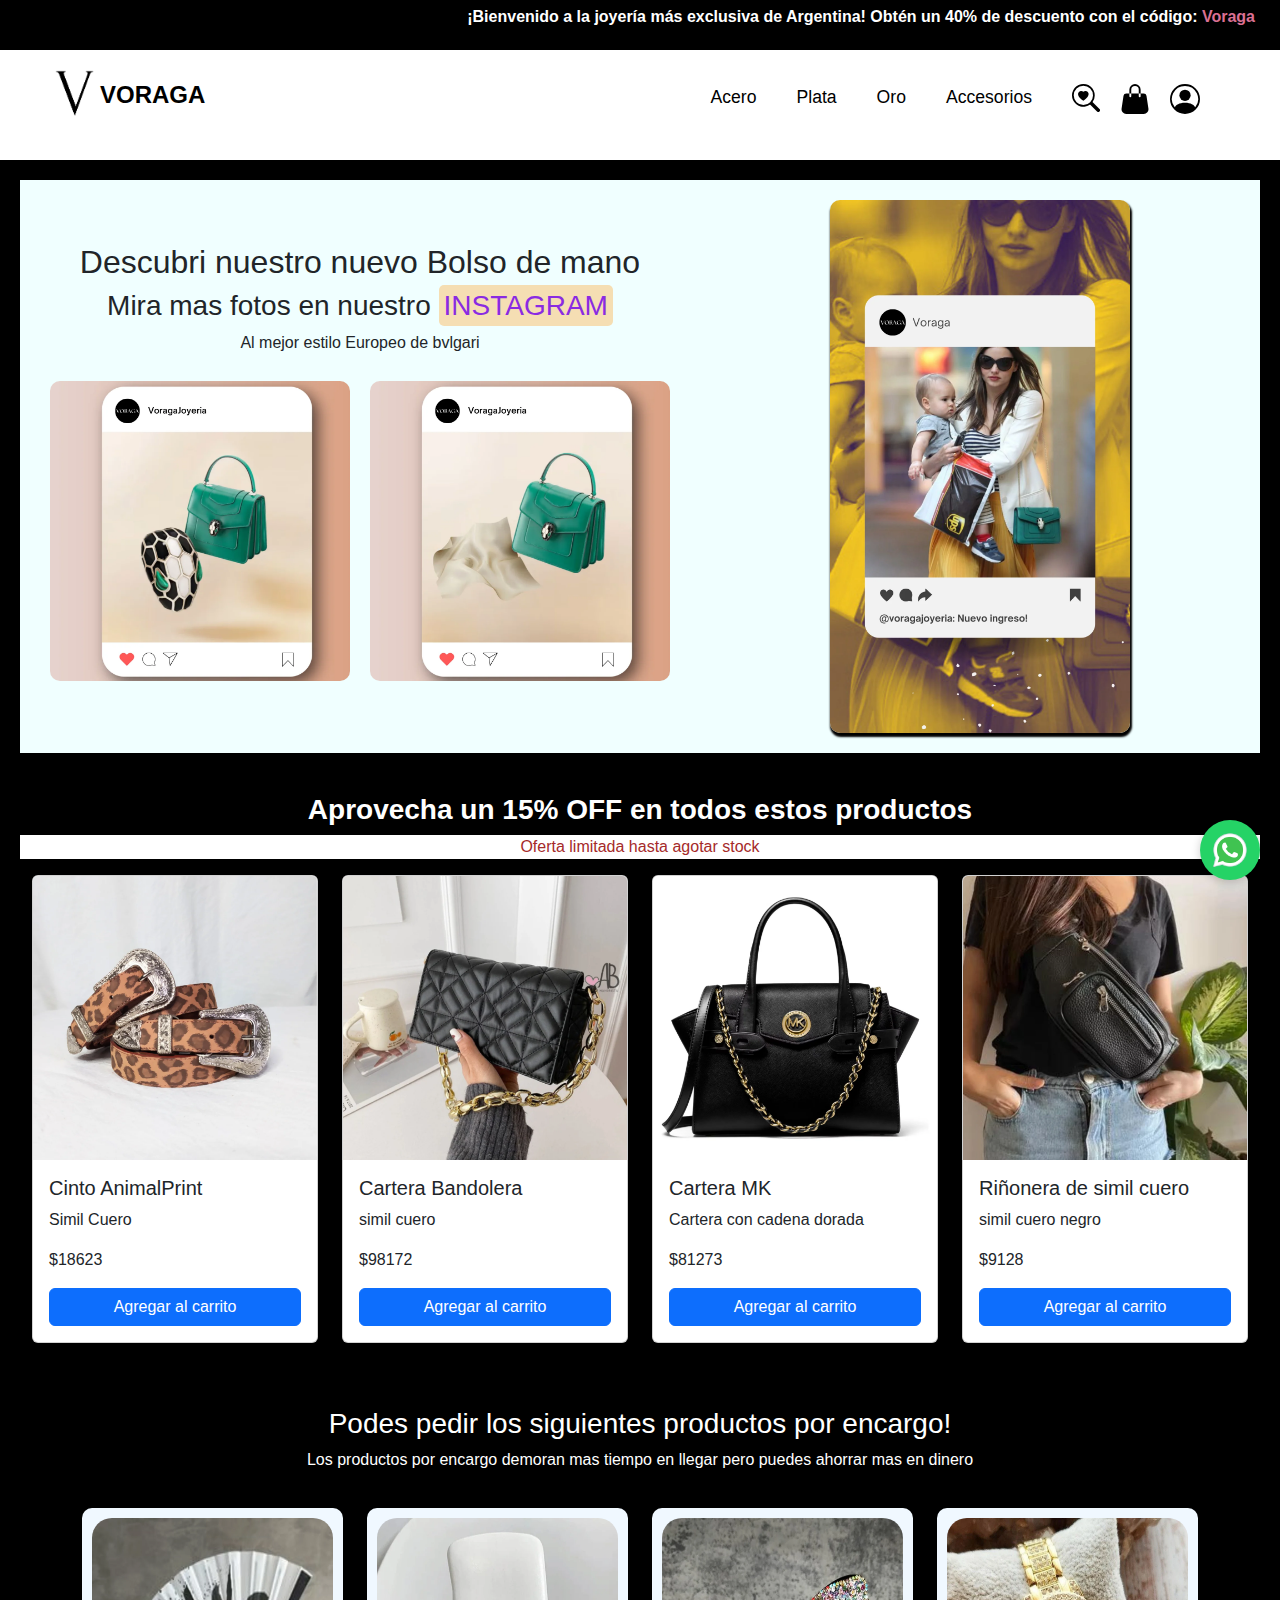
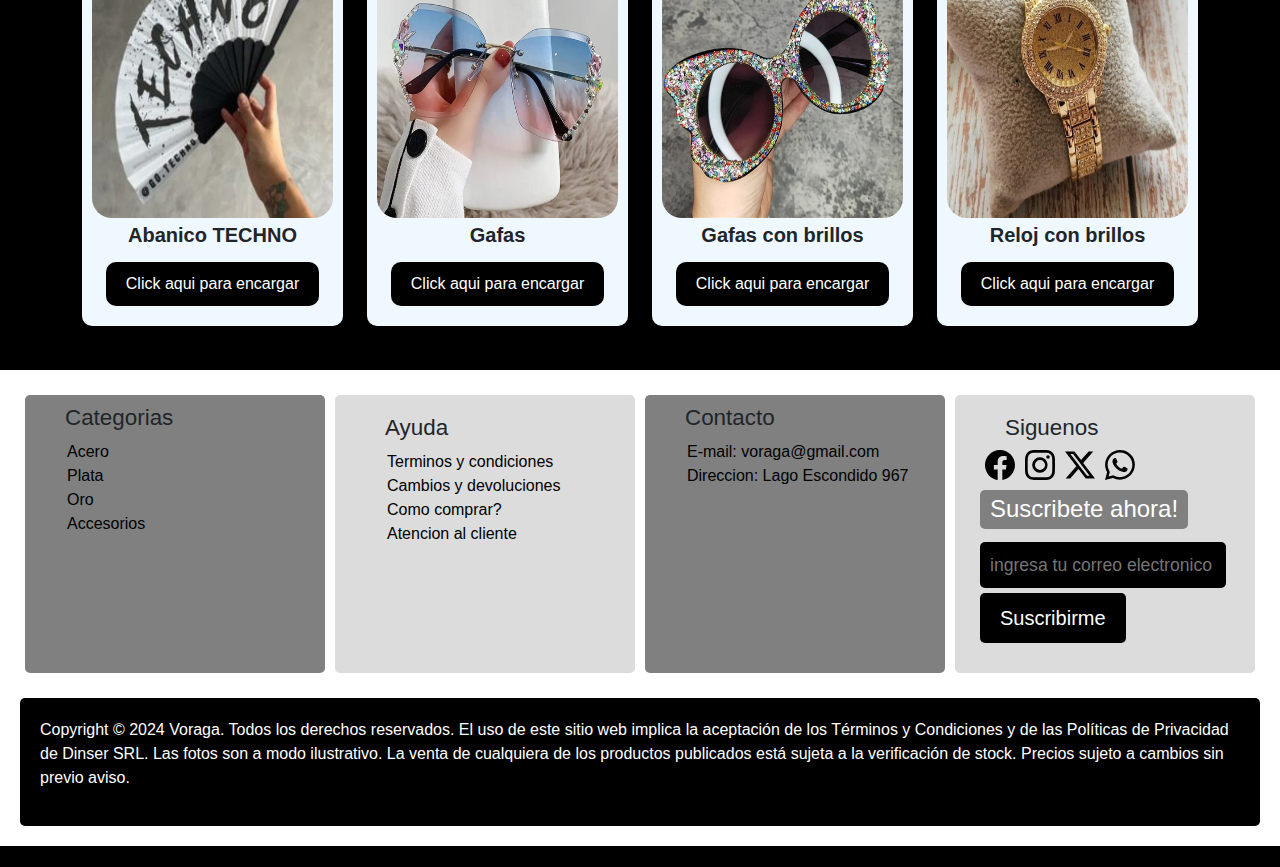
==== commit c4aa9b24: "boton de whatsapp sticky" ====
--- a/pages/accesorios.html
+++ b/pages/accesorios.html
@@ -98,6 +98,9 @@
         </section>
     </header>
     <main class="main__accesorios">
+        <a href="https://wa.me/c/5492995507791" class="whatsapp-button" target="_blank">
+            <img src="../img/whatsapp-sticky.png" alt="icono de whatsapp">
+        </a>
         <section class="promo__accesorios">
             <div class="info_promo_accesorios">
                 <h2>Descubri nuestro nuevo Bolso de mano</h2>
--- a/css/estilos.css
+++ b/css/estilos.css
@@ -1018,4 +1018,24 @@
 }
 .main__oro .destacados__oro .container__promo__oro .row__oro .col {
   margin-bottom: 15px;
+}
+
+.whatsapp-button {
+  position: fixed;
+  bottom: 20px;
+  right: 20px;
+  z-index: 1000;
+  background-color: #25d366;
+  border-radius: 50%;
+  padding: 10px;
+  box-shadow: 0 2px 10px rgba(0, 0, 0, 0.2);
+  text-align: center;
+}
+.whatsapp-button img {
+  width: 40px;
+  height: 40px;
+}
+
+.whatsapp-button:hover {
+  background-color: #1ebc54;
 }/*# sourceMappingURL=estilos.css.map */